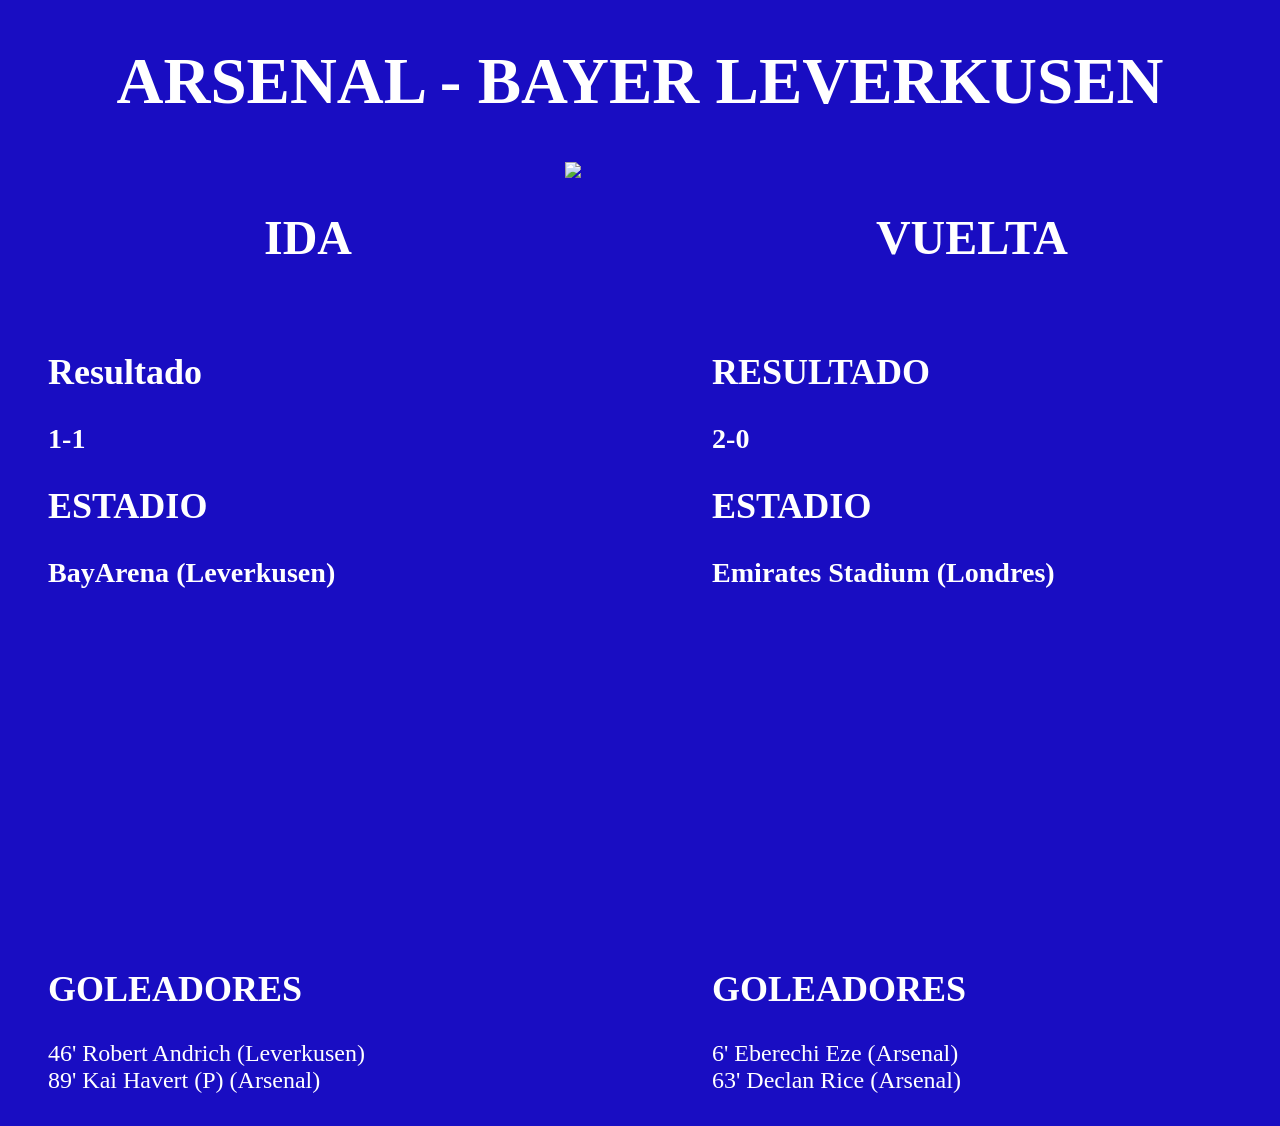
==== arsenal.html @ bb3932e8 "Update arsenal.html" ====
<!DOCTYPE html>
<html lang="">
  <head>
    <meta charset="utf-8">
    <link href="estilo.css" rel="stylesheet">
    <title></title>
  </head>
  <body>
<h1 id='t2'>ARSENAL - BAYER LEVERKUSEN</h1>
<img id='champ' src='https://upload.wikimedia.org/wikipedia/commons/e/e2/UEFA_Champions_League_logo.png'>
  <div class='partidos' >
      <div class="bloque">
           <h1>IDA</h1>
           <ul id="lista">
            <li><h2>Resultado</h2></h2></li>
            <li><h3>1-1</h3></li>
            <li><h2>ESTADIO<h2></li>
              <li><h3>BayArena (Leverkusen)</h3></li>
            <li><iframe width="560" height="315" src="https://www.youtube.com/embed/KjOhEfxg8bk?si=DB3MtIQY6_R2FBvC" title="YouTube video player" frameborder="0" allow="accelerometer; autoplay; clipboard-write; encrypted-media; gyroscope; picture-in-picture; web-share" referrerpolicy="strict-origin-when-cross-origin" allowfullscreen></iframe></li>
            <li><h2>GOLEADORES</h2></li>
              <li>46' Robert Andrich (Leverkusen)</li>
              <li>89' Kai Havert (P) (Arsenal)</li></li>
           </ul>
        </div>
      
        <div class="bloque">
           <h1>VUELTA</h1>
           <ul id="lista">
            <li><h2>RESULTADO</h2></li>
            <li><h3>2-0</h3></li>
            <li><h2>ESTADIO<h2></li>
              <li><h3>Emirates Stadium (Londres)</h3></li>
            <li><iframe width="560" height="315" src="https://www.youtube.com/embed/VLrb9D9T32s?si=-2Q_IUn2xnnmp6m6" title="YouTube video player" frameborder="0" allow="accelerometer; autoplay; clipboard-write; encrypted-media; gyroscope; picture-in-picture; web-share" referrerpolicy="strict-origin-when-cross-origin" allowfullscreen></iframe></li>
            <li><h2>GOLEADORES</h2></li>
            <li>6' Eberechi Eze (Arsenal)</li>
            <li>63' Declan Rice (Arsenal)</li>
           </ul>
        </div>
    </div>

    
  </body>
</html>
---- estilo.css ----
body{background-color: rgb(25, 13, 194);}
#t1{
    text-align: center;
    color:white;
    font-size: 65px;
}
#t2{
    text-align: center;
    color:white;
    font-size: 65px;
}
#champ{display: block;
margin-left:  auto;
margin-right: auto;
width: 150px;}

.partidos{
    display: flex;
    justify-content: space-between;
    align-items: center;
}
.bloque{
    display: flex;
    flex-direction: column;
    align-items: center;
    color: white;
    font-size:150%;
}
.bloque a{
    display: block;
}
.bloque img{
    width: 100%;
}
#lista{
    list-style-type: none;}
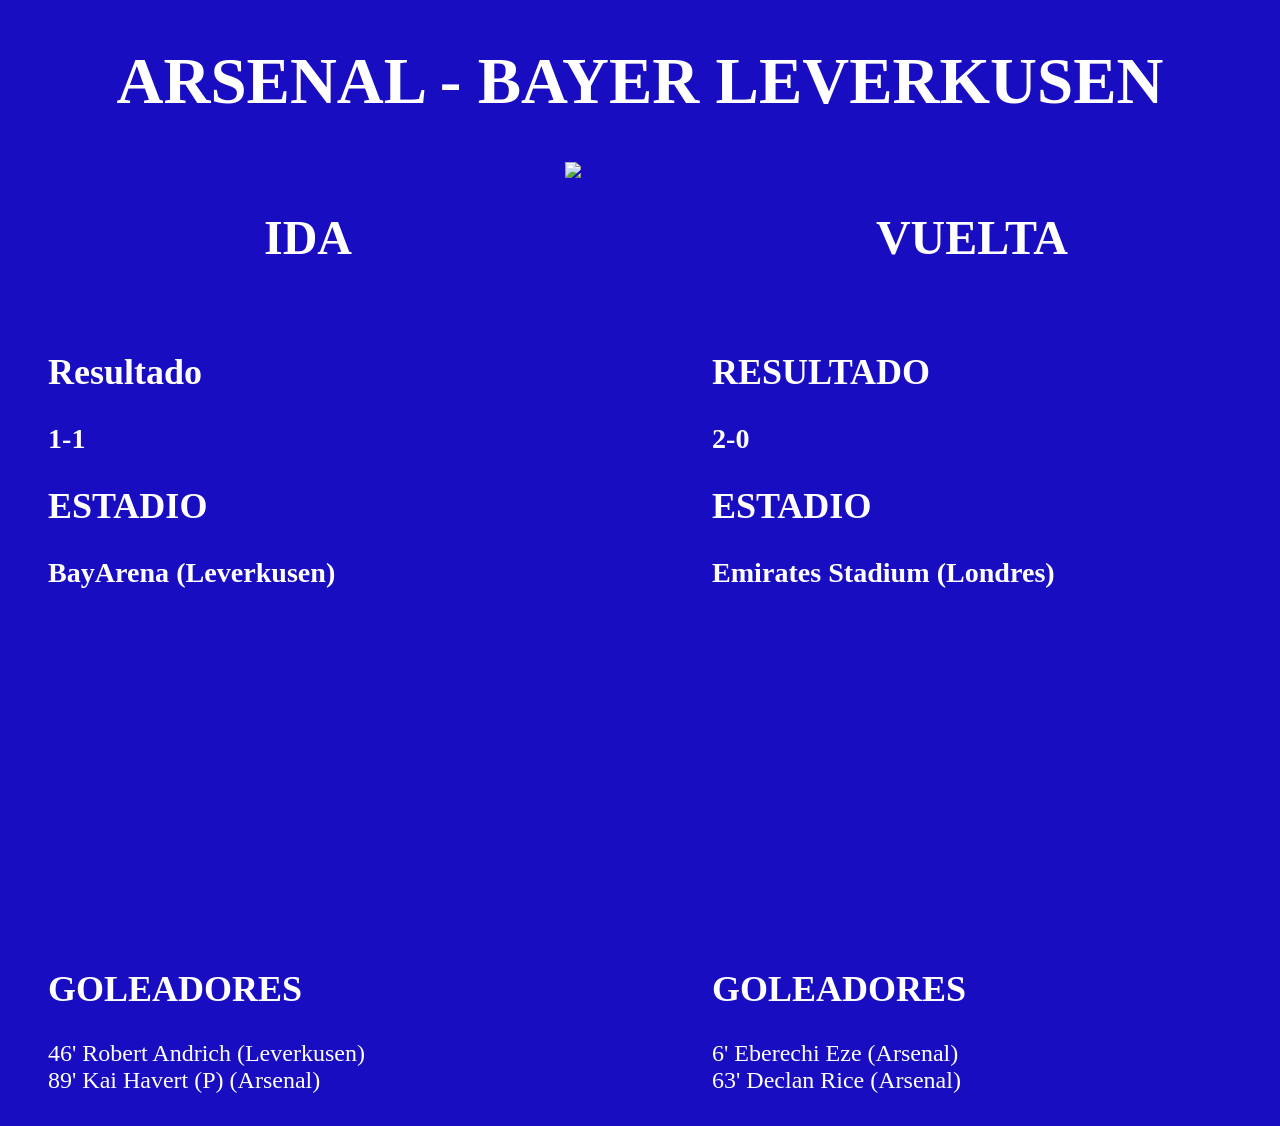
==== commit 60fa89b1: "Update arsenal.html" ====
--- a/arsenal.html
+++ b/arsenal.html
@@ -16,7 +16,7 @@
             <li><h3>1-1</h3></li>
             <li><h2>ESTADIO<h2></li>
               <li><h3>BayArena (Leverkusen)</h3></li>
-            <li><iframe width="560" height="315" src="https://www.youtube.com/embed/KjOhEfxg8bk?si=DB3MtIQY6_R2FBvC" title="YouTube video player" frameborder="0" allow="accelerometer; autoplay; clipboard-write; encrypted-media; gyroscope; picture-in-picture; web-share" referrerpolicy="strict-origin-when-cross-origin" allowfullscreen></iframe></li>
+            <li><iframe width="560" height="315" src="https://www.youtube.com/embed/qboVp503u0k?si=BU3pWa1S0nruCMYP" title="YouTube video player" frameborder="0" allow="accelerometer; autoplay; clipboard-write; encrypted-media; gyroscope; picture-in-picture; web-share" referrerpolicy="strict-origin-when-cross-origin" allowfullscreen></iframe></li>
             <li><h2>GOLEADORES</h2></li>
               <li>46' Robert Andrich (Leverkusen)</li>
               <li>89' Kai Havert (P) (Arsenal)</li></li>
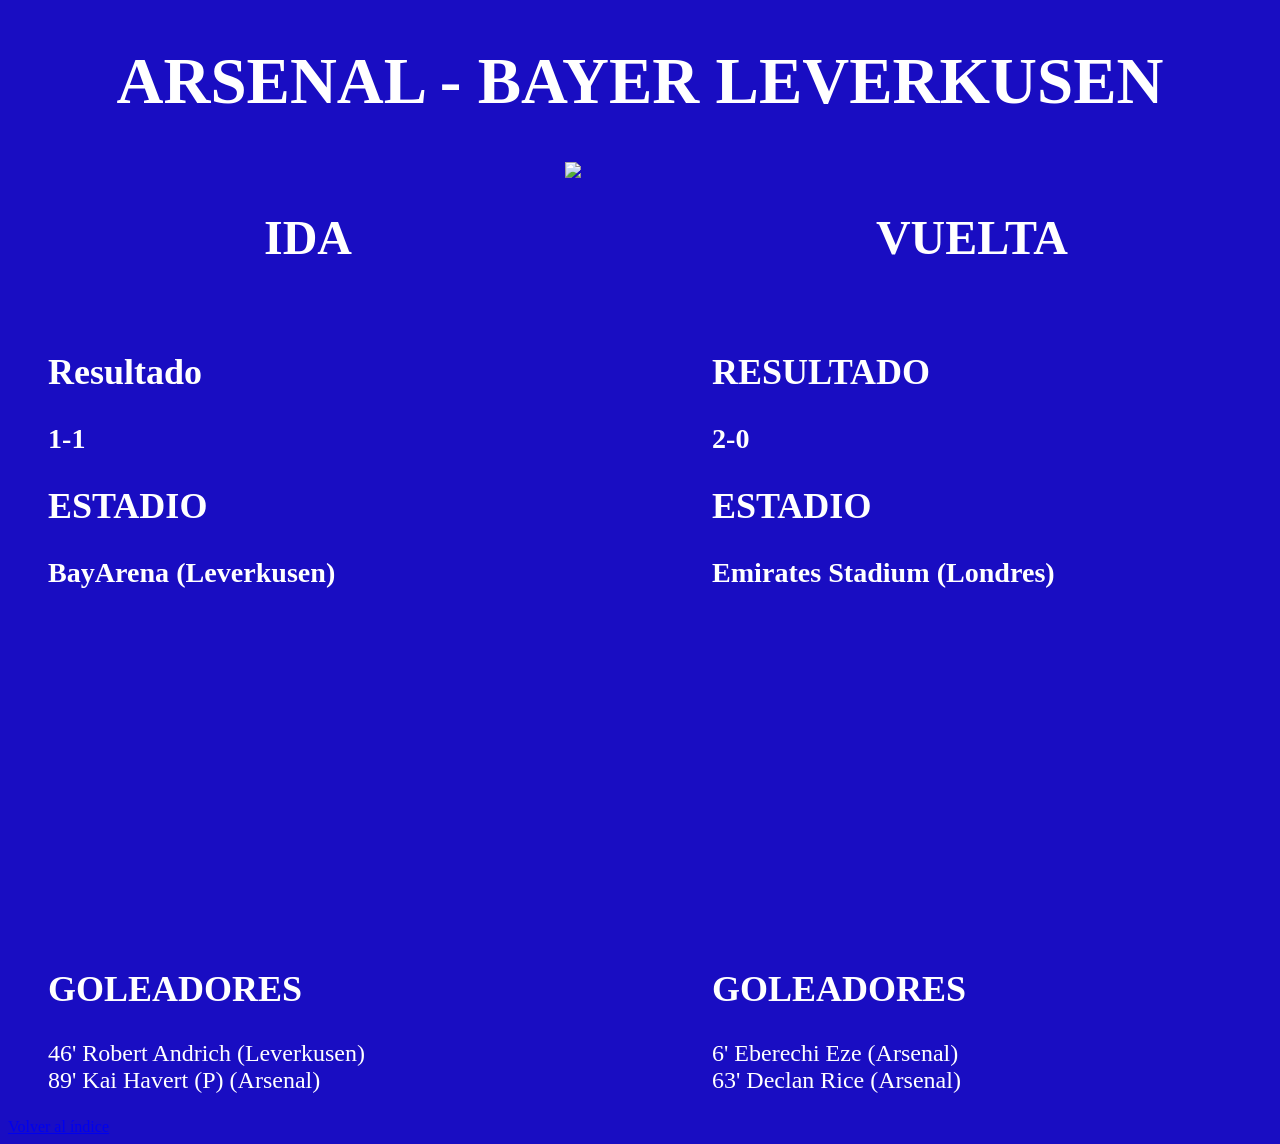
==== commit 2ce44d6d: "Update arsenal.html" ====
--- a/arsenal.html
+++ b/arsenal.html
@@ -37,7 +37,7 @@
            </ul>
         </div>
     </div>
-
+<a href='index.html'>Volver al índice</a>
     
   </body>
 </html>
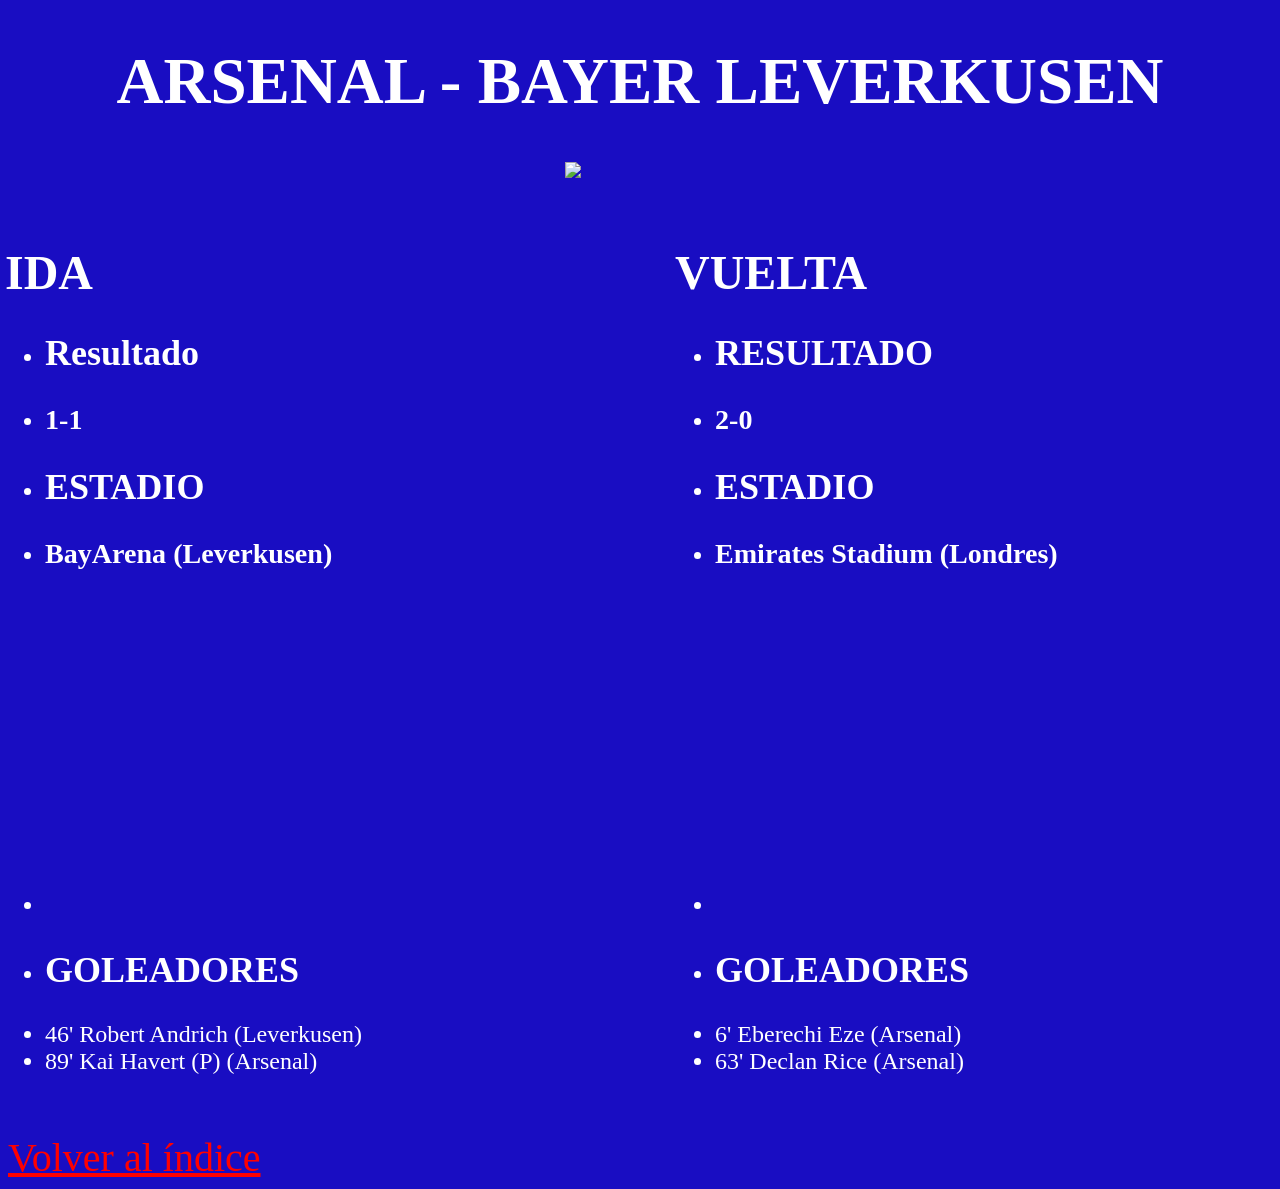
==== commit a13c53a9: "Update arsenal.html" ====
--- a/arsenal.html
+++ b/arsenal.html
@@ -11,7 +11,7 @@
   <div class='partidos' >
       <div class="bloque">
            <h1>IDA</h1>
-           <ul id="lista">
+           <ul class="lista">
             <li><h2>Resultado</h2></h2></li>
             <li><h3>1-1</h3></li>
             <li><h2>ESTADIO<h2></li>
@@ -25,7 +25,7 @@
       
         <div class="bloque">
            <h1>VUELTA</h1>
-           <ul id="lista">
+           <ul class="lista">
             <li><h2>RESULTADO</h2></li>
             <li><h3>2-0</h3></li>
             <li><h2>ESTADIO<h2></li>
@@ -37,7 +37,7 @@
            </ul>
         </div>
     </div>
-<a href='index.html'>Volver al índice</a>
+<a id='enlace' href='index.html'>Volver al índice</a>
     
   </body>
 </html>
--- a/estilo.css
+++ b/estilo.css
@@ -16,15 +16,18 @@
 
 .partidos{
     display: flex;
-    justify-content: space-between;
+    justify-content: center;
     align-items: center;
 }
 .bloque{
-    display: flex;
+    /*display: flex;
     flex-direction: column;
-    align-items: center;
+    align-items: center;*/
     color: white;
     font-size:150%;
+    padding: 20px;
+    margin: 15px;
+    border: 2px;
 }
 .bloque a{
     display: block;
@@ -34,3 +37,7 @@
 }
 #lista{
     list-style-type: none;}
+
+#enlace{color:red;
+        font-size:40px;
+       }
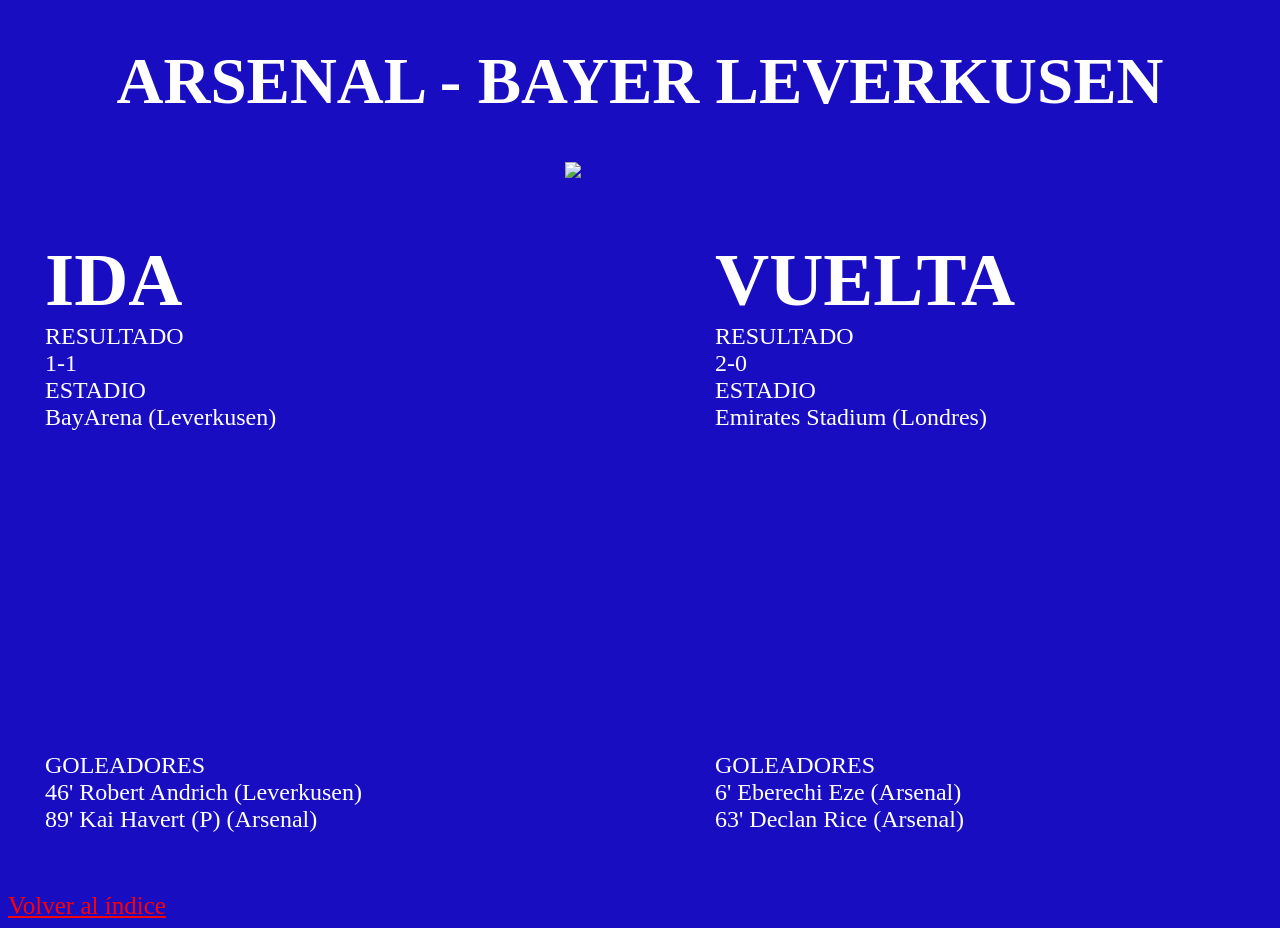
==== commit 5ffaed8d: "Update arsenal.html" ====
--- a/arsenal.html
+++ b/arsenal.html
@@ -10,28 +10,28 @@
 <img id='champ' src='https://upload.wikimedia.org/wikipedia/commons/e/e2/UEFA_Champions_League_logo.png'>
   <div class='partidos' >
       <div class="bloque">
-           <h1>IDA</h1>
            <ul class="lista">
-            <li><h2>Resultado</h2></h2></li>
-            <li><h3>1-1</h3></li>
-            <li><h2>ESTADIO<h2></li>
-              <li><h3>BayArena (Leverkusen)</h3></li>
+            <li style="font-size: 75px;font-weight: bold;">IDA</li>
+            <li class="r">RESULTADO</li>
+            <li>1-1</li>
+            <li class='r'>ESTADIO</li>
+              <li>BayArena (Leverkusen)</li>
             <li><iframe width="560" height="315" src="https://www.youtube.com/embed/qboVp503u0k?si=BU3pWa1S0nruCMYP" title="YouTube video player" frameborder="0" allow="accelerometer; autoplay; clipboard-write; encrypted-media; gyroscope; picture-in-picture; web-share" referrerpolicy="strict-origin-when-cross-origin" allowfullscreen></iframe></li>
-            <li><h2>GOLEADORES</h2></li>
+            <li class="r">GOLEADORES</li>
               <li>46' Robert Andrich (Leverkusen)</li>
               <li>89' Kai Havert (P) (Arsenal)</li></li>
            </ul>
         </div>
       
         <div class="bloque">
-           <h1>VUELTA</h1>
            <ul class="lista">
-            <li><h2>RESULTADO</h2></li>
-            <li><h3>2-0</h3></li>
-            <li><h2>ESTADIO<h2></li>
-              <li><h3>Emirates Stadium (Londres)</h3></li>
+            <li style="font-size: 75px;font-weight: bold;">VUELTA</li>
+            <li class="r">RESULTADO</li>
+            <li>2-0</li>
+            <li class="r">ESTADIO</li>
+              <li>Emirates Stadium (Londres)</li>
             <li><iframe width="560" height="315" src="https://www.youtube.com/embed/VLrb9D9T32s?si=-2Q_IUn2xnnmp6m6" title="YouTube video player" frameborder="0" allow="accelerometer; autoplay; clipboard-write; encrypted-media; gyroscope; picture-in-picture; web-share" referrerpolicy="strict-origin-when-cross-origin" allowfullscreen></iframe></li>
-            <li><h2>GOLEADORES</h2></li>
+            <li class="r">GOLEADORES</li>
             <li>6' Eberechi Eze (Arsenal)</li>
             <li>63' Declan Rice (Arsenal)</li>
            </ul>
--- a/estilo.css
+++ b/estilo.css
@@ -35,9 +35,9 @@
 .bloque img{
     width: 100%;
 }
-#lista{
+.lista{
     list-style-type: none;}
 
 #enlace{color:red;
-        font-size:40px;
+        font-size:25px;
        }
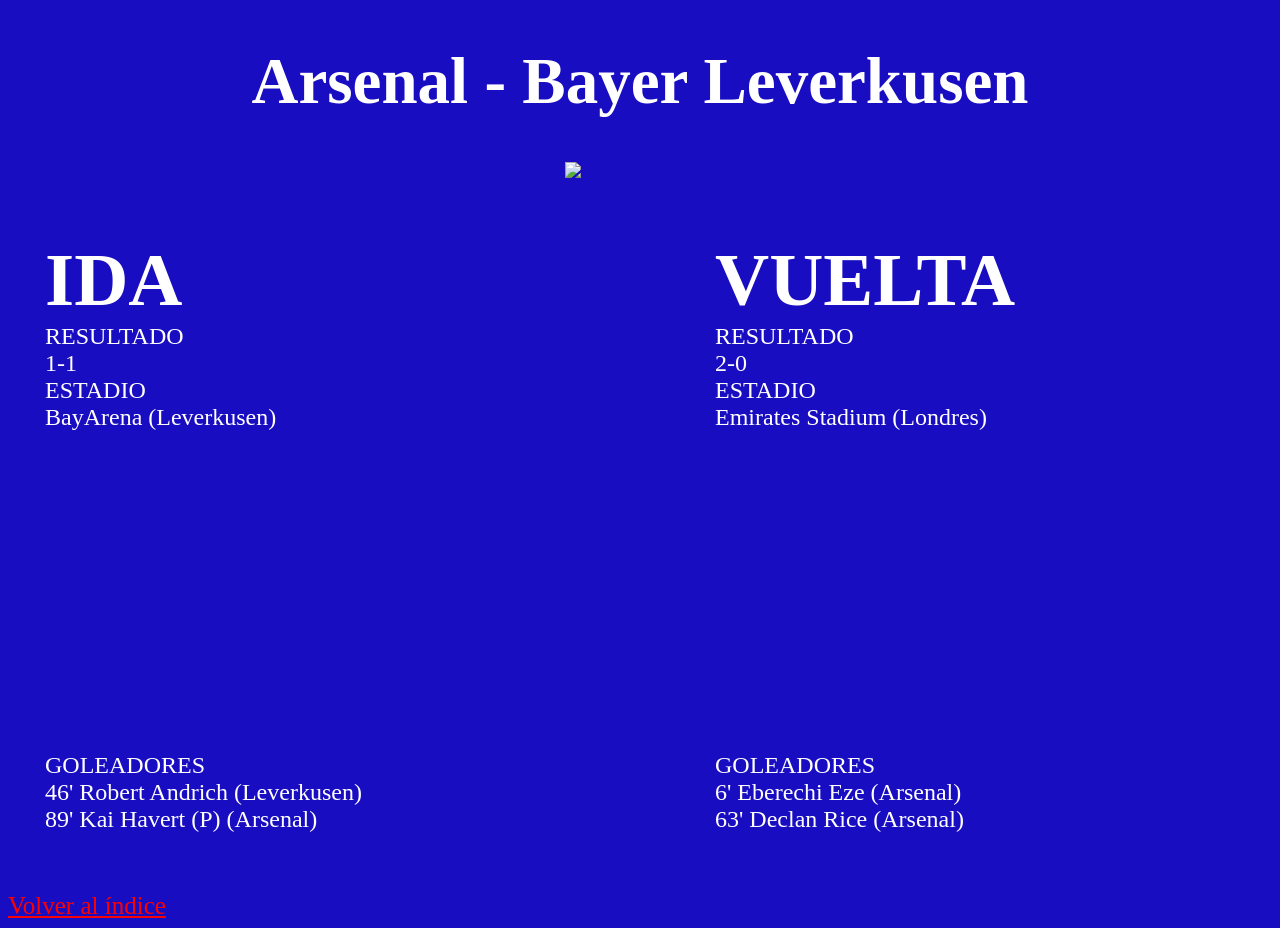
==== commit 0f6db9f7: "Update arsenal.html" ====
--- a/arsenal.html
+++ b/arsenal.html
@@ -6,7 +6,7 @@
     <title></title>
   </head>
   <body>
-<h1 id='t2'>ARSENAL - BAYER LEVERKUSEN</h1>
+<h1 id='t2'>Arsenal - Bayer Leverkusen</h1>
 <img id='champ' src='https://upload.wikimedia.org/wikipedia/commons/e/e2/UEFA_Champions_League_logo.png'>
   <div class='partidos' >
       <div class="bloque">
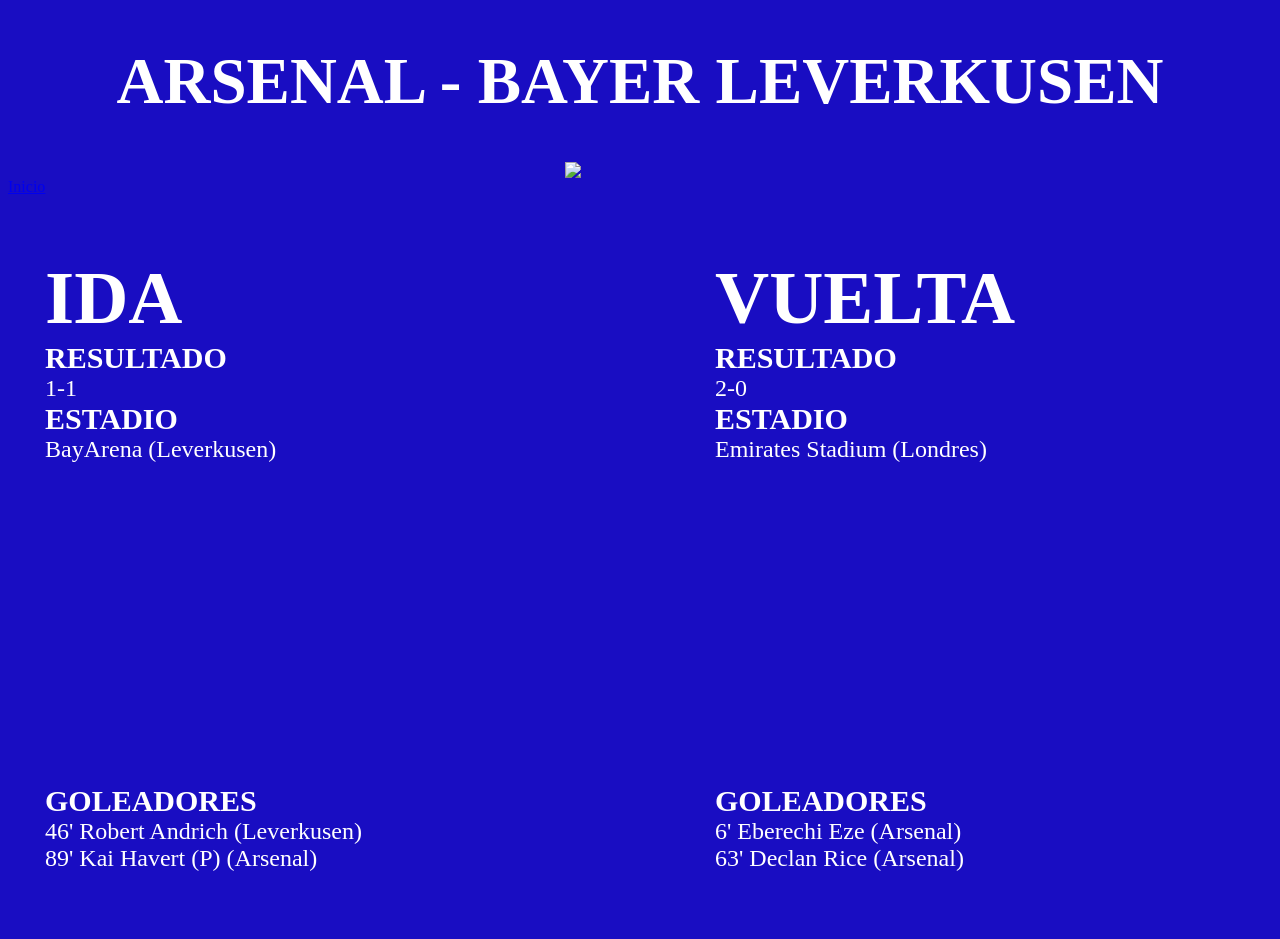
==== commit daf40122: "Update arsenal.html" ====
--- a/arsenal.html
+++ b/arsenal.html
@@ -6,8 +6,13 @@
     <title></title>
   </head>
   <body>
-<h1 id='t2'>Arsenal - Bayer Leverkusen</h1>
+<h1 id='t2'>ARSENAL - BAYER LEVERKUSEN</h1>
 <img id='champ' src='https://upload.wikimedia.org/wikipedia/commons/e/e2/UEFA_Champions_League_logo.png'>
+<div id="ct">
+  <nav id="boton">
+    <a id='bot'href=index.html>Inicio</a>
+  </nav>
+</div>
   <div class='partidos' >
       <div class="bloque">
            <ul class="lista">
@@ -37,7 +42,5 @@
            </ul>
         </div>
     </div>
-<a id='enlace' href='index.html'>Volver al índice</a>
-    
   </body>
 </html>
--- a/estilo.css
+++ b/estilo.css
@@ -41,3 +41,7 @@
 #enlace{color:red;
         font-size:25px;
        }
+
+.r{font-weight:bold;
+    font-size: 30px
+}
